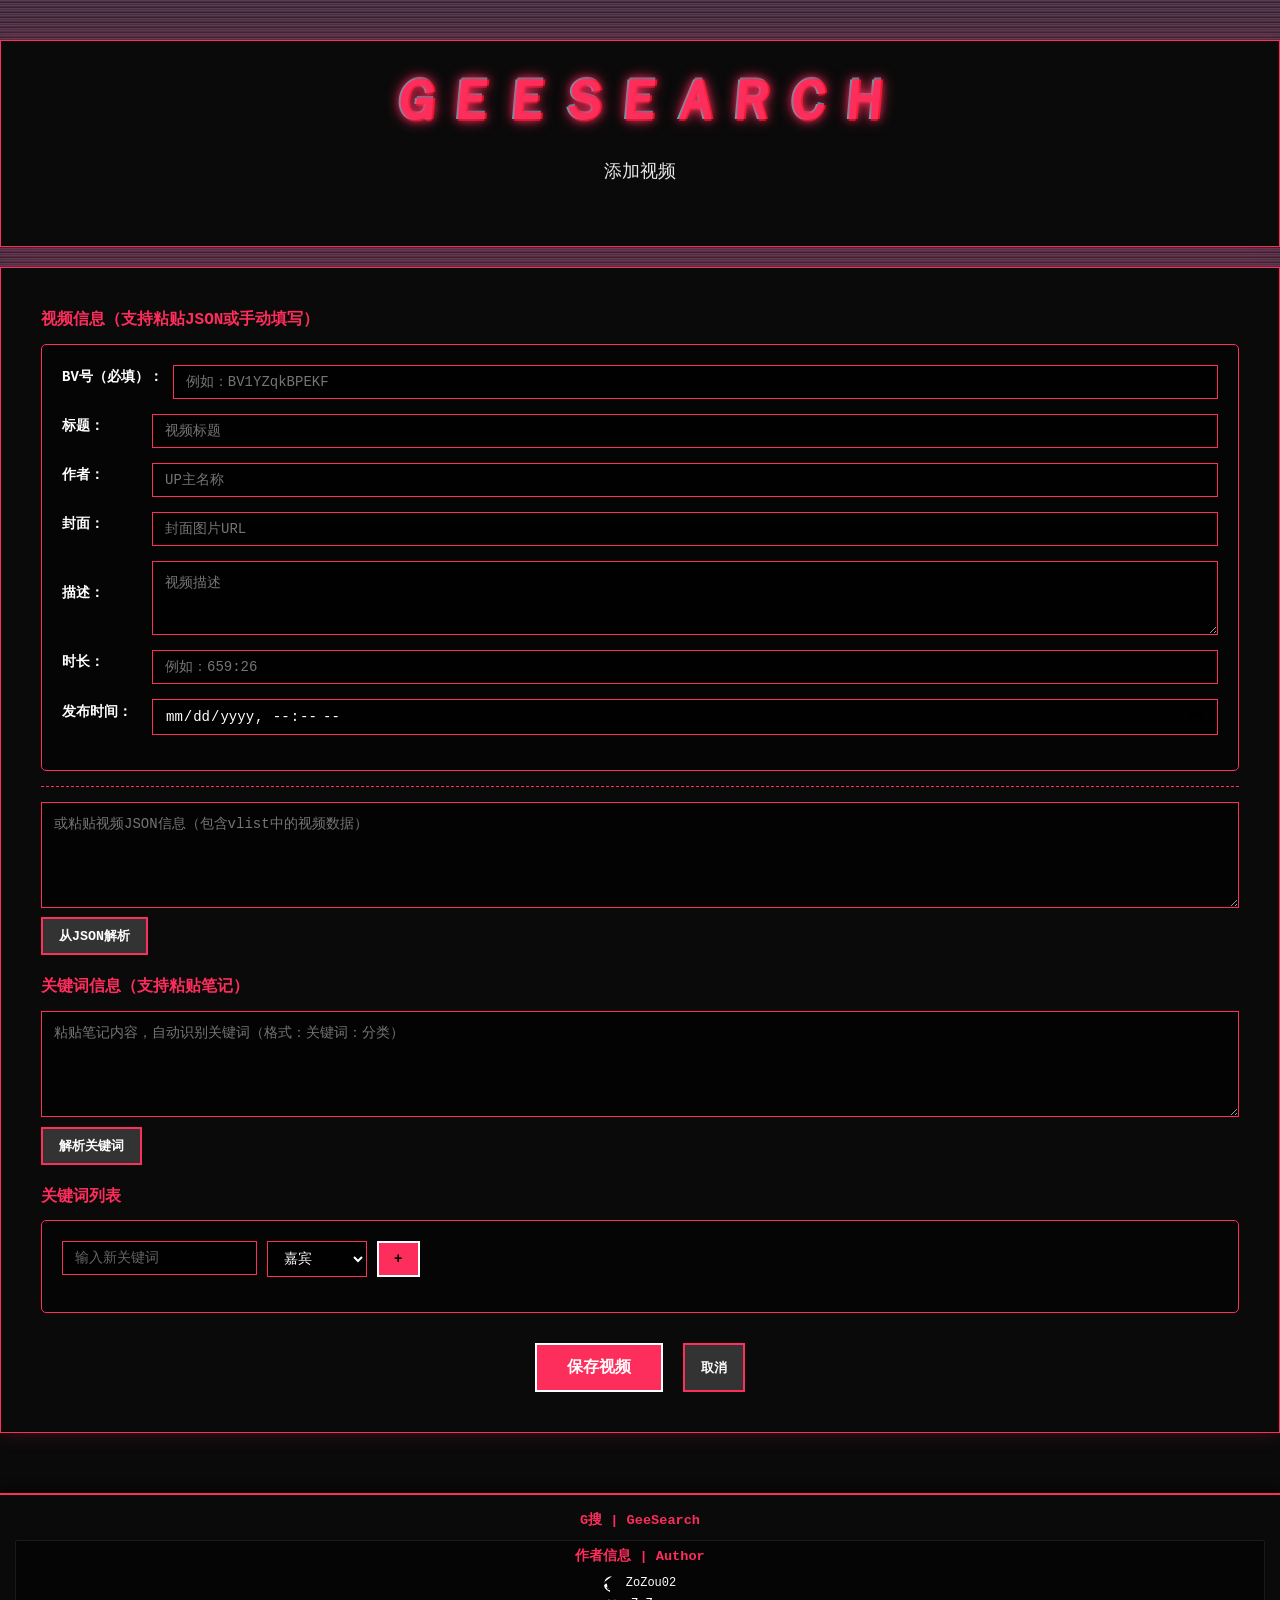
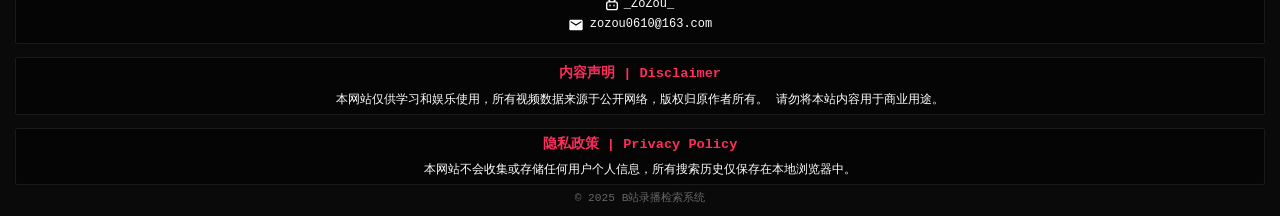
==== add-video.html @ bf0a5f52 "Initial commit for frontend" ====
<!DOCTYPE html>
<html lang="zh-CN">

<head>
    <meta charset="UTF-8">
    <meta name="viewport" content="width=device-width, initial-scale=1.0">
    <title>添加视频 - B站录播检索</title>
    <link rel="stylesheet" href="style.css">
</head>

<body>
    <div class="red-shift"></div>
    
    <!-- 主要内容区域 -->
    <main class="main-content">
        <!-- 标题部分 -->
        <div class="container">
            <header>
                <h1>ＧＥＥＳＥＡＲＣＨ</h1>
                <p class="subtitle">添加视频</p>
            </header>
        </div>
        
        <!-- 添加视频表单 -->
        <div class="container">
            <div class="add-video-section">
                <div class="form-group">
                    <label>视频信息（支持粘贴JSON或手动填写）</label>
                    <div class="video-info-inputs">
                        <div class="input-row">
                            <label>BV号（必填）：</label>
                            <input type="text" id="bvidInput" placeholder="例如：BV1YZqkBPEKF">
                        </div>
                        <div class="input-row">
                            <label>标题：</label>
                            <input type="text" id="titleInput" placeholder="视频标题">
                        </div>
                        <div class="input-row">
                            <label>作者：</label>
                            <input type="text" id="authorInput" placeholder="UP主名称">
                        </div>
                        <div class="input-row">
                            <label>封面：</label>
                            <input type="text" id="picInput" placeholder="封面图片URL">
                        </div>
                        <div class="input-row">
                            <label>描述：</label>
                            <textarea id="descriptionInput" rows="3" placeholder="视频描述"></textarea>
                        </div>
                        <div class="input-row">
                            <label>时长：</label>
                            <input type="text" id="lengthInput" placeholder="例如：659:26">
                        </div>
                        <div class="input-row">
                            <label>发布时间：</label>
                            <input type="datetime-local" id="createdInput" placeholder="发布时间">
                        </div>
                    </div>
                    <div class="json-input-section">
                        <textarea id="videoInfo" placeholder="或粘贴视频JSON信息（包含vlist中的视频数据）" rows="5"></textarea>
                        <button id="parseVideoBtn" class="btn-secondary">从JSON解析</button>
                    </div>
                </div>
                
                <div class="form-group">
                    <label for="videoKeywords">关键词信息（支持粘贴笔记）</label>
                    <textarea id="videoKeywords" placeholder="粘贴笔记内容，自动识别关键词（格式：关键词：分类）" rows="5"></textarea>
                    <button id="parseKeywordsBtn" class="btn-secondary">解析关键词</button>
                </div>
                
                <div class="form-group">
                    <label>关键词列表</label>
                    <div class="keywords-editor" id="keywordsEditor">
                        <div class="keywords-input-group">
                            <div style="position: relative; display: inline-block;">
                                <input type="text" id="newKeywordInput" placeholder="输入新关键词">
                                <div id="keywordSuggestions" class="keyword-suggestions"></div>
                            </div>
                            <select id="newKeywordCategory">
                                <option value="嘉宾">嘉宾</option>
                                <option value="游戏">游戏</option>
                                <option value="其他">其他</option>
                            </select>
                            <button id="addKeywordBtn" class="btn-add">+</button>
                        </div>
                        <div class="keywords-list" id="keywordsList">
                            <!-- 关键词列表将在这里显示 -->
                        </div>
                    </div>
                </div>
                
                <div class="form-actions">
                    <button id="saveBtn" class="btn-primary">保存视频</button>
                    <button id="cancelBtn" class="btn-secondary">取消</button>
                </div>
            </div>
        </div>
    </main>
    
    <!-- 底部footer -->
    <footer class="site-footer">
        <p>G搜 | GeeSearch</p>
        <div class="footer-info">
            <div class="footer-section">
                <p class="footer-section-title">作者信息 | Author</p>
                <p class="footer-section-content"><a href="https://github.com/ZoZou02" target="_blank"><svg width="16"
                            height="16" viewBox="0 0 24 24" class="link-icon">
                            <path
                                d="M12 .3a12 12 0 0 0-3.8 23.4c.6.1.8-.3.8-.6v-2c-3.3.7-4-1.6-4-1.6-.6-1.4-1.4-1.8-1.4-1.8-1-.7.1-.7.1-.7 1.2.1 1.8 1.2 1.8 1 1.8 2.8 1.3 3.5 1 0-.8.4-1.3.7-1.6-2.7-.3-5.5-1.3-5.5-6 0-1.2.5-2.3 1.3-3.1-.2-.4-.6-1.6 0-3.2 0 0 1-.3 3.4 1.2a11.5 11.5 0 0 1 6 0c2.3-1.5 3.3-1.2 3.3-1.2.6 1.6.2 2.8 0 3.2.9.8 1.3 1.9 1.3 3.2 0 4.6-2.8 5.6-5.5 5.9.5.4.9 1 .9 2.2v3.3c0 .3.1.7.8.6A12 12 0 0 0 12 .3">
                            </path>
                        </svg>ZoZou02</a></p>
                <p class="footer-section-content"><a href="https://space.bilibili.com/28593347" target="_blank"><svg
                            xmlns="http://www.w3.org/2000/svg" fill="currentColor" fill-rule="evenodd" height="1em"
                            style="flex:none;line-height:1" viewBox="0 0 24 24" width="1em" class="link-icon">
                            <title>bilibili</title>
                            <path clip-rule="evenodd"
                                d="M4.977 3.561a1.31 1.31 0 111.818-1.884l2.828 2.728c.08.078.149.163.205.254h4.277a1.32 1.32 0 01.205-.254l2.828-2.728a1.31 1.31 0 011.818 1.884L17.82 4.66h.848A5.333 5.333 0 0124 9.992v7.34a5.333 5.333 0 01-5.333 5.334H5.333A5.333 5.333 0 010 17.333V9.992a5.333 5.333 0 015.333-5.333h.781L4.977 3.56zm.356 3.67a2.667 2.667 0 00-2.666 2.667v7.529a2.667 2.667 0 002.666 2.666h13.334a2.667 2.667 0 002.666-2.666v-7.53a2.667 2.667 0 00-2.666-2.666H5.333zm1.334 5.192a1.333 1.333 0 112.666 0v1.192a1.333 1.333 0 11-2.666 0v-1.192zM16 11.09c-.736 0-1.333.597-1.333 1.333v1.192a1.333 1.333 0 102.666 0v-1.192c0-.736-.597-1.333-1.333-1.333z" />
                        </svg>_ZoZou_</a></p>
                <p class="footer-section-content"><a href="mailto:zozou0610@163.com" target="_blank"><svg width="16"
                            height="16" viewBox="0 0 24 24" class="link-icon">
                            <path
                                d="M20 4H4c-1.1 0-1.99.9-1.99 2L2 18c0 1.1.9 2 2 2h16c1.1 0 2-.9 2-2V6c0-1.1-.9-2-2-2zm0 4l-8 5-8-5V6l8 5 8-5v2z"
                                fill="currentColor"></path>
                        </svg> zozou0610@163.com</a></p>
            </div>

            <div class="footer-section">
                <p class="footer-section-title">内容声明 | Disclaimer</p>
                <p class="footer-section-content">
                    本网站仅供学习和娱乐使用，所有视频数据来源于公开网络，版权归原作者所有。
                    请勿将本站内容用于商业用途。
                </p>
            </div>
            <div class="footer-section">
                <p class="footer-section-title">隐私政策 | Privacy Policy</p>
                <p class="footer-section-content">
                    本网站不会收集或存储任何用户个人信息，所有搜索历史仅保存在本地浏览器中。
                </p>
            </div>
        </div>
        <p>© 2025 B站录播检索系统</p>
    </footer>
    
    <script type="module" src="add-video.js"></script>
</body>
</html>
---- style.css ----
@font-face {
    font-family: 'Pixel';
    src: local('Courier New'), local('MS Gothic');
}

* {
    margin: 0;
    padding: 0;
    box-sizing: border-box;
}

body {
    font-family: 'Pixel', monospace;
    background-color: #0a0a0a;
    color: #ffffff;
    line-height: 1.6;
    background-image: none;
    position: relative;
    overflow-x: hidden;
    padding: 0;
    margin: 0;
    box-sizing: border-box;
    max-width: 100vw;
    overflow-y: auto;
    min-height: 100vh;
    display: flex;
    flex-direction: column;
}

/* 扫描线效果 */
body::after {
    content: '';
    position: fixed;
    top: 0;
    left: 0;
    width: 100%;
    height: 100%;
    background: repeating-linear-gradient(0deg,
            transparent 0px,
            rgba(253, 45, 92, 0.3) 1px,
            transparent 2px);
    background-size: 100% 2px;
    background-position: 0 0;
    pointer-events: none;
    z-index: 99;
}

/* 蓝移线效果 */
body::before {
    content: '';
    position: fixed;
    top: -200%;
    left: 0;
    width: 100%;
    height: 400%;
    background: repeating-linear-gradient(0deg,
            transparent 0px,
            rgba(0, 225, 255, 0.5) 1px,
            transparent 3px);
    background-size: 100% 5px;
    background-repeat: repeat-y;
    background-attachment: fixed;
    opacity: 0.7;
    pointer-events: none;
    z-index: 98;
    animation: blueShift 12s linear infinite;
}

/* 蓝移线动画 */
@keyframes blueShift {
    0% {
        transform: translateY(0);
    }
    100% {
        transform: translateY(50%);
    }
}

/* 红移线效果 */
.red-shift {
    position: fixed;
    bottom: -200%;
    left: 0;
    width: 100%;
    height: 400%;
    background: repeating-linear-gradient(0deg,
            transparent 0px,
            rgba(255, 0, 60, 0.5) 1px,
            transparent 3px);
    background-size: 100% 5px;
    background-repeat: repeat-y;
    background-attachment: fixed;
    opacity: 0.7;
    pointer-events: none;
    z-index: 97;
    animation: redShift 50s linear infinite;
}

/* 红移线动画 */
@keyframes redShift {
    0% {
        transform: translateY(0);
    }
    100% {
        transform: translateY(-50%);
    }
}

.container {
    max-width: 1400px;
    margin: 0 auto;
    padding: 20px 20px;
    position: relative;
    background-color: #0a0a0a;
    border: 1px solid #fd2d5c;
    box-shadow: 0 0 20px rgba(253, 45, 92, 0.2);
    z-index: 101;
    margin-bottom: 20px;
}

/* 选中文字样式 */
::selection {
    background-color: #fd2d5c;
    color: #fff;
}

::-moz-selection {
    background-color: #fd2d5c;
    color: #fff;
}

header {
    text-align: center;
    margin-bottom: 40px;
    padding: 0;
}

/* 标题部分样式 */
header h1 {
    font-size: 3.4rem;
    color: #fd2d5c;
    letter-spacing: 2px;
    transform: skew(-5deg);
    margin: 0;
    font-weight: bold;
    text-shadow:
        0 0 8px #fd2d5c,
        0 0 15px #fd2d5c,
        2px 0 0 rgba(255, 0, 0, 0.9),
        -2px 0 0 rgba(0, 255, 255, 0.9),
        0 2px 0 rgba(255, 0, 0, 0.7),
        0 -2px 0 rgba(0, 255, 255, 0.7);
    animation: intermittentShake 3s infinite ease-in-out;
}

/* 间歇性抖动动画 */
@keyframes intermittentShake {

    0%,
    93%,
    100% {
        transform: translateX(0);
    }

    94% {
        transform: translateX(-1px);
    }

    95% {
        transform: translateX(1px);
    }

    96% {
        transform: translateX(-1px);
    }

    97% {
        transform: translateX(1px);
    }

    98% {
        transform: translateX(-0.5px);
    }

    99% {
        transform: translateX(0.5px);
    }
}

.subtitle {
    font-size: 1.1em;
    opacity: 0.9;
    color: #ffffff;
    margin-top: 10px;
}

.search-section {
    padding: 20px 20px;
}

.search-box {
    display: flex;
    max-width: 600px;
    margin: 0 auto;
    margin-bottom: 20px;
    background-color: rgba(0, 0, 0, 0.7);
    border: 1px solid #fd2d5c;
    position: relative;
}

.search-input-wrapper {
    flex: 1;
    position: relative;
}

#keyword {
    width: 100%;
    padding: 12px 15px;
    padding-right: 40px;
    font-size: 16px;
    border: none;
    background-color: rgba(0, 0, 0, 0.7);
    color: #ffffff;
    outline: none;
    font-family: 'Pixel', monospace;
}

.clear-btn {
    position: absolute;
    right: 10px;
    top: 50%;
    transform: translateY(-50%);
    background: none;
    border: none;
    color: #fd2d5c;
    font-size: 20px;
    cursor: pointer;
    padding: 0;
    width: 24px;
    height: 24px;
    display: flex;
    align-items: center;
    justify-content: center;
    font-family: 'Pixel', monospace;
    transition: all 0.2s ease;
    z-index: 10;
}

.clear-btn:hover {
    color: #ffffff;
    transform: translateY(-50%) scale(1.1);
}

.clear-btn.hidden {
    display: none;
}

#keyword::placeholder {
    color: #666666;
}

#keyword:focus {
    background-color: rgba(0, 0, 0, 0.9);
    box-shadow: 0 0 10px rgba(253, 45, 92, 0.5);
    border-color: #ffffff;
}

#search-btn {
    padding: 12px 25px;
    font-size: 16px;
    background-color: #fd2d5c;
    color: #000000;
    border: none;
    cursor: pointer;
    transition: all 0.2s ease;
    font-weight: bold;
    font-family: 'Pixel', monospace;
    text-transform: uppercase;
    letter-spacing: 2px;
}

#search-btn:hover {
    background-color: #ffffff;
    color: #fd2d5c;
    border-color: #fd2d5c;
    transform: scale(1.05);
}

/* 搜索历史样式 */
.search-history {
    position: absolute;
    width: 100%;
    background-color: #000;
    border: 1px solid #fd2d5c;
    box-shadow: 0 2px 10px rgba(253, 45, 92, 0.2);
    z-index: 1000;
    max-height: 200px;
    overflow-y: auto;
    display: none;
    margin-top: 0;
    top: 100%;
    left: 0;
    font-family: 'Pixel', monospace;
}

.search-history-item {
    padding: 10px 15px;
    cursor: pointer;
    transition: all 0.2s ease;
    color: #ffffff;
    border-bottom: 1px solid rgba(253, 45, 92, 0.1);
}

.search-history-item:hover {
    background-color: rgba(253, 45, 92, 0.1);
    color: #fd2d5c;
}

.search-history-item:last-child {
    border-bottom: none;
}

/* 关键词提示项样式 */
.keyword-suggestion {
    background-color: rgba(0, 225, 255, 0.05);
}

.keyword-suggestion:hover {
    background-color: rgba(0, 225, 255, 0.15);
}

/* 清除历史按钮 */
.clear-history {
    padding: 10px 15px;
    text-align: center;
    color: #ffffff;
    cursor: pointer;
    background-color: rgba(253, 45, 92, 0.1);
    border-top: 1px solid #fd2d5c;
}

.clear-history:hover {
    background-color: rgba(253, 45, 92, 0.2);
    color: #fd2d5c;
}

.hot-keywords {
    text-align: center;
    margin-top: 15px;
}

.hot-keywords h3 {
    font-size: 16px;
    margin-bottom: 10px;
    color: #fd2d5c;
    font-weight: bold;
}

.keyword-tags {
    display: flex;
    flex-wrap: wrap;
    justify-content: center;
    gap: 10px;
}

.keyword-tag {
    padding: 6px 12px;
    background-color: rgba(255, 0, 0, 0.1);
    color: #ffffff;
    border: none;
    font-size: 16px;
    cursor: pointer;
    transition: all 0.3s;
    display: inline-flex;
    align-items: center;
    gap: 6px;
    font-family: 'Pixel', monospace;
    transform: skew(-10deg);
}

.keyword-tag:hover {
    transform: skew(-10deg) scale(1.15);
}

/* 重置热门关键词样式，保持简洁 */
.hot-keywords .keyword-tag {
    background-color: rgba(255, 0, 0, 0.1);
    color: #ffffff;
    padding: 6px 12px;
    border: none;
    font-size: 14px;
    cursor: pointer;
    transition: all 0.3s;
    transform: skew(-10deg);
}

.hot-keywords .keyword-tag:hover {
    transform: skew(-10deg) scale(1.15);
}

.result-stats {
    margin-top: 15px;
    color: #ffffff;
    font-size: 14px;
    text-align: center;
}

.results-section {
    padding: 20px 20px;
}

.video-grid {
    display: grid;
    grid-template-columns: repeat(6, 1fr);
    gap: 20px;
    margin-bottom: 20px;
}

.video-card {
    background: rgba(0, 0, 0, 0.8);
    border: 1px solid rgba(253, 45, 92, 0.1);
    overflow: hidden;
    transition: all 0.3s ease;
    cursor: pointer;
    padding: 10px;
    display: flex;
    flex-direction: column;
    height: auto;
    position: relative;
    z-index: 1;
    pointer-events: auto;
}

.video-card img {
    pointer-events: none;
}

.video-info {
    padding: 0;
    flex-grow: 1;
    display: flex;
    flex-direction: column;
}

.video-card:hover {
    border-color: #fd2d5c;
    background-color: rgba(253, 45, 92, 0.05);
    transform: translateY(-2px);
}

.video-cover {
    width: 100%;
    aspect-ratio: 16 / 9;
    object-fit: cover;
    background-color: #000;
    margin-bottom: 15px;
    border: none;
    display: block;
}

.video-info {
    padding: 0;
}

.video-title {
    font-size: 14px;
    font-weight: 500;
    margin-bottom: 6px;
    line-height: 1.3;
    display: -webkit-box;
    -webkit-line-clamp: 3;
    -webkit-box-orient: vertical;
    overflow: hidden;
    text-overflow: ellipsis;
    height: auto;
    min-height: auto;
    color: #ffffff;
    font-family: 'Pixel', monospace;
}

.video-meta {
    font-size: 14px;
    color: #ffffff;
    display: flex;
    flex-direction: column;
    gap: 4px;
    font-weight: bold;
}

.video-meta-row {
    display: flex;
    justify-content: space-between;
    align-items: center;
    width: 100%;
}

.video-author {
    flex: 1;
    white-space: nowrap;
    overflow: hidden;
    text-overflow: ellipsis;
    margin-right: 8px;
    color: #ffffff;
}

.video-bv {
    color: #fd2d5c;
    font-weight: bold;
    font-size: 16px;
}

.video-date {
    font-size: 14px;
    color: #ffffff;
}

.pagination {
    display: flex;
    flex-direction: row;
    align-items: center;
    justify-content: center;
    gap: 15px;
    margin-top: 20px;
    padding: 10px;
    flex-wrap: wrap;
    line-height: 1;
}

.pagination-btn {
    padding: 6px 12px;
    background-color: #fd2d5c;
    color: #000000;
    border: 2px solid #ffffff;
    cursor: pointer;
    transition: all 0.2s ease;
    font-weight: bold;
    font-family: 'Pixel', monospace;
    text-transform: uppercase;
    letter-spacing: 1px;
    font-size: 14px;
    margin: 0 2px;
}

.pagination-btn:hover:not(:disabled) {
    background-color: #ffffff;
    color: #fd2d5c;
    border-color: #fd2d5c;
    transform: scale(1.05);
}

.pagination-btn:active {
    transform: scale(0.95);
}

.pagination-btn.active {
    background-color: #ffffff;
    color: #fd2d5c;
    border-color: #fd2d5c;
}

.pagination-ellipsis {
    color: #ffffff;
    margin: 0 8px;
    font-size: 16px;
}

.pagination-info {
    font-size: 14px;
    color: #ffffff;
    display: flex;
    align-items: center;
    gap: 20px;
    font-family: 'Pixel', monospace;
}

.jump-page {
    display: flex;
    align-items: center;
    gap: 5px;
}

.jump-input {
    width: 50px;
    padding: 6px 5px;
    background-color: rgba(0, 0, 0, 0.7);
    border: 1px solid #fd2d5c;
    color: #ffffff;
    font-family: 'Pixel', monospace;
    text-align: center;
    vertical-align: middle;
    height: auto;
}

/* 禁用数字输入框箭头 */
input[type=number]::-webkit-inner-spin-button,
input[type=number]::-webkit-outer-spin-button {
    -webkit-appearance: none;
    margin: 0;
}

.jump-btn {
    padding: 4px 8px;
    font-size: 12px;
    text-transform: none;
}

.jump-input:focus {
    outline: none;
    box-shadow: 0 0 5px rgba(253, 45, 92, 0.5);
}

.no-results {
    text-align: center;
    padding: 50px 20px;
    color: #ffffff;
    margin: 20px 0;
}

.loading {
    text-align: center;
    padding: 30px;
    color: #fd2d5c;
    display: none;
    font-weight: bold;
    font-family: 'Pixel', monospace;
}

.loading.active {
    display: block;
}

.loading::after {
    content: '';
    display: inline-block;
    width: 20px;
    height: 20px;
    border: 2px solid #ffffff;
    border-top: 2px solid #fd2d5c;
    border-radius: 50%;
    animation: spin 1s linear infinite;
    margin-left: 10px;
}

@keyframes spin {
    0% {
        transform: rotate(0deg);
    }
    100% {
        transform: rotate(360deg);
    }
}

/* 复古滚动条 */
::-webkit-scrollbar {
    width: 10px;
    height: 10px;
}

::-webkit-scrollbar-track {
    background: #000;
    border: 1px solid #fd2d5c;
}

::-webkit-scrollbar-thumb {
    background: #fd2d5c;
}

::-webkit-scrollbar-thumb:hover {
    background: #fd2d5c;
}


/* 主要内容区域样式 */
.main-content {
    flex: 1;
    padding: 40px 0 0 0;
    width: 100%;
}

/* 底部footer样式 - 与geelain-sample完全一致 */
.site-footer {
    text-align: center;
    padding: 15px;
    font-size: 0.7rem;
    color: #666;
    position: relative;
    bottom: 0;
    left: 0;
    width: 100%;
    z-index: 100;
    background-color: #0a0a0a;
    margin-top: 40px;
    border-top: 2px solid #fd2d5c;
    box-shadow: 0 -2px 10px rgba(0, 0, 0, 0.8);
    font-family: 'Pixel', monospace;
}

/* 访问计数器样式 */
.view-counter {
    font-family: 'Pixel', monospace;
    font-size: 0.9rem;
    color: #ffffff;
    margin: 10px 0;
    text-align: center;
    text-shadow: 0 0 5px rgba(253, 45, 92, 0.5);
    display: block;
}

/* 确保眼睛SVG与数字对齐 */
.view-counter svg {
    display: inline-block;
    vertical-align: bottom;
    margin-right: 4px;
    margin-bottom: -1px;
}

.view-counter span {
    display: inline-block;
    vertical-align: bottom;
    line-height: 1;
}

.site-footer p:first-child {
    color: #fd2d5c;
    font-weight: bold;
    margin-bottom: 8px;
    font-size: 0.85rem;
}

.footer-info {
    display: flex;
    flex-direction: column;
    gap: 8px;
    max-width: 100%;
    margin: 5px auto 0;
    text-align: center;
}

.footer-section {
    margin-bottom: 5px;
    padding: 5px;
    border: 1px solid #1a1a1a;
    background-color: #050505;
    border-radius: 2px;
}

.footer-section-title {
    font-weight: bold;
    color: #fd2d5c;
    margin-bottom: 3px;
    font-size: 0.8rem;
    display: block;
}

.footer-section-content {
    color: #ffffff;
    font-size: 0.75rem;
    line-height: 1.3;
    display: block;
}

/* 链接图标样式 */
.link-icon {
    display: inline-block;
    margin-right: 6px;
    vertical-align: middle;
    fill: currentColor;
    transition: transform 0.2s ease;
}

.footer-section-content a:hover .link-icon {
    transform: scale(1.1);
}

/* 页脚链接样式 */
.footer-section-content a {
    color: #ffffff;
    text-decoration: none;
    border-bottom: none;
    transition: all 0.3s ease;
    display: inline-flex;
    align-items: center;
}

.footer-section-content a:hover {
    color: #fd2d5c;
    border-bottom-color: #fd2d5c;
    text-shadow: 0 0 8px #fd2d5c;
}

/* 响应式设计 */
/* 超大屏幕 - 桌面显示器和电视 (1600px+) */
@media (min-width: 1600px) {
    .container {
        max-width: 1400px;
    }
}

/* 大屏幕 - 大屏幕桌面显示器 (1200px-1599px) */
@media (min-width: 1200px) and (max-width: 1599px) {
    .container {
        max-width: 1300px;
    }
}

/* 中等屏幕 - 标准桌面显示器 (992px-1199px) */
@media (min-width: 992px) and (max-width: 1199px) {
    .container {
        max-width: 1100px;
    }

    .video-grid {
        grid-template-columns: repeat(6, 1fr);
        gap: 15px;
    }

    .video-cover {
        height: auto;
        aspect-ratio: 16 / 9;
    }
}

/* 小屏幕 - 笔记本电脑和平板 (768px-991px) */
@media (min-width: 768px) and (max-width: 991px) {
    .container {
        max-width: 85%;
        margin: 0 auto;
        background-color: rgba(0, 0, 0, 0.75);
        margin-bottom: 20px;
    }

    .video-grid {
        grid-template-columns: repeat(4, 1fr);
        gap: 15px;
    }

    .video-cover {
        height: auto;
        aspect-ratio: 16 / 9;
    }

    header h1 {
        font-size: 2.4rem;
    }
}

/* 平板竖屏和大屏手机 (576px-767px) */
@media (min-width: 576px) and (max-width: 767px) {
    .container {
        max-width: 90%;
        margin: 0 auto;
        background-color: rgba(0, 0, 0, 0.7);
        margin-bottom: 20px;
    }

    .video-grid {
        grid-template-columns: repeat(3, 1fr);
        gap: 15px;
    }

    .video-cover {
        height: auto;
        aspect-ratio: 16 / 9;
    }

    header h1 {
        font-size: 2.2rem;
    }
}

/* 标准手机 (376px-575px) */
@media (min-width: 376px) and (max-width: 575px) {
    .container {
        max-width: 95%;
        margin: 0 8px;
        background-color: rgba(0, 0, 0, 0.65);
        margin-bottom: 20px;
    }

    .video-grid {
        grid-template-columns: repeat(2, 1fr);
        gap: 10px;
    }

    .video-cover {
        height: auto;
        aspect-ratio: 16 / 9;
    }

    header h1 {
        font-size: 2.4rem;
    }

    .search-box {
        flex-direction: column;
    }

    #search-btn {
        margin-top: 10px;
    }
}

/* 视频详情区域的返回按钮 */
.back-btn {
    display: inline-flex;
    align-items: center;
    justify-content: center;
    gap: 8px;
    margin: 0;
    padding: 15px 40px;
    font-size: 14px;
    font-weight: bold;
    font-family: 'Pixel', monospace;
    text-transform: uppercase;
    letter-spacing: 1px;
    color: white;
    text-decoration: none;
    background-color: #0a0a0a;
    border: 2px solid #666666;
    cursor: pointer;
    transition: all 0.3s ease;
    outline: none;
    position: relative;
    z-index: 1000;
    pointer-events: auto;
    line-height: 1;
    vertical-align: middle;
    background-clip: padding-box;
    -webkit-appearance: none;
    -moz-appearance: none;
    appearance: none;
}

.back-btn:hover {
    background-color: #555555;
    color: white;
    border-color: white;
    transform: scale(1.1);
}

.video-detail-section {
    padding: 20px 20px;
    margin-bottom: 20px;
}

.video-header {
    display: flex;
    flex-direction: row;
    gap: 20px;
    margin-bottom: 20px;
}

.video-cover-large {
    width: 400px;
    height: auto;
    max-height: 225px;
    object-fit: contain;
    background-color: #000;
    border: none;
}

.video-info-large {
    width: 100%;
    max-width: 600px;
}

.video-title-large {
    font-size: 24px;
    font-weight: 600;
    margin-bottom: 15px;
    line-height: 1.3;
    color: #ffffff;
    font-family: 'Pixel', monospace;
}

.video-meta-large {
    display: grid;
    grid-template-columns: repeat(2, 1fr);
    gap: 15px;
    margin-bottom: 20px;
    font-size: 16px;
    color: #ffffff;
}

.meta-item {
    display: flex;
    align-items: center;
    gap: 8px;
    font-weight: bold;
}

.meta-label {
    font-weight: bold;
    color: #fd2d5c;
    min-width: 70px;
}

/* 视频详情区域的B站按钮 */
.bilibili-link {
    display: inline-flex;
    align-items: center;
    justify-content: center;
    gap: 8px;
    padding: 12px 25px;
    font-size: 14px;
    font-weight: bold;
    font-family: 'Pixel', monospace;
    text-transform: uppercase;
    letter-spacing: 1px;
    color: white;
    text-decoration: none;
    background-color: #fd2d5c;
    border: 2px solid white;
    cursor: pointer;
    transition: all 0.3s ease;
}

.bilibili-link:hover {
    background-color: white;
    color: #fd2d5c;
    transform: scale(1.1);
    box-shadow: 0 0 10px rgba(253, 45, 92, 0.5);
}

.bilibili-link svg {
    display: inline-block;
    vertical-align: middle;
    width: 16px;
    height: 16px;
    fill: currentColor;
}

/* +按钮hover效果 */
.add-keyword-btn:hover {
    background-color: #555 !important;
    transform: skew(-10deg) scale(1.15) !important;
}

.video-description {
    background: rgba(0, 0, 0, 0.8);
    padding: 20px;
    border: 1px solid rgba(253, 45, 92, 0.1);
    margin-bottom: 20px;
    font-size: 14px;
    line-height: 1.6;
    color: #ffffff;
    font-family: 'Pixel', monospace;
}

.keywords-section {
    padding: 20px 20px;
}

.keywords-header {
    display: flex;
    justify-content: space-between;
    align-items: center;
    margin-bottom: 15px;
}

.keywords-header h2 {
    font-size: 18px;
    font-weight: 600;
    color: #fd2d5c;
}

.keyword-input-box {
    display: flex;
    gap: 10px;
    margin-bottom: 15px;
}

#newKeyword {
    flex: 1;
    padding: 8px 12px;
    font-size: 14px;
    border: none;
    background-color: rgba(0, 0, 0, 0.7);
    color: #ffffff;
    outline: none;
    transition: all 0.3s;
    font-family: 'Pixel', monospace;
}

#newKeyword::placeholder {
    color: #666666;
}

#newKeyword:focus {
    background-color: rgba(0, 0, 0, 0.9);
    box-shadow: 0 0 10px rgba(253, 45, 92, 0.5);
    border-color: #ffffff;
}

#newKeywordCategory {
    padding: 8px 12px;
    font-size: 14px;
    border: 1px solid #fd2d5c;
    background-color: rgba(0, 0, 0, 0.7);
    color: #ffffff;
    outline: none;
    font-family: 'Pixel', monospace;
}

#addKeywordBtn {
    padding: 8px 15px;
    font-size: 14px;
    background-color: #fd2d5c;
    color: #000000;
    border: 2px solid #ffffff;
    cursor: pointer;
    transition: all 0.2s ease;
    font-weight: bold;
    font-family: 'Pixel', monospace;
    text-transform: uppercase;
    letter-spacing: 1px;
}

#addKeywordBtn:hover {
    background-color: #ffffff;
    color: #fd2d5c;
    border-color: #fd2d5c;
    transform: scale(1.05);
}

.keywords-list {
    display: flex;
    flex-wrap: wrap;
    gap: 10px;
}

.keyword-count {
    background-color: rgba(255, 255, 255, 0.3);
    color: white;
    padding: 2px 8px;
    font-size: 12px;
    font-weight: 500;
    transform: skew(0deg) !important;
}

/* 确保keyword-tag的hover效果正确应用 */
.keyword-tag:hover .keyword-count {
    background-color: rgba(255, 255, 255, 0.5);
}

/* 移除旧的keyword-item样式，使用统一的keyword-tag样式 */
.keyword-item {
    display: none;
}

/* 删除关键词按钮样式 */
.delete-keyword-btn {
    display: none;
    margin-left: 4px;
    cursor: pointer;
    font-size: 16px;
    font-weight: bold;
    color: #ffffff;
    opacity: 0.7;
    transition: all 0.2s ease;
}

.delete-keyword-btn:hover {
    opacity: 1;
    color: #fd2d5c;
    transform: scale(1.2);
}

/* 编辑和删除视频按钮样式 */
.edit-video-btn,
.delete-video-btn {
    padding: 8px 16px;
    background-color: #333;
    color: white;
    border: 2px solid #fd2d5c;
    cursor: pointer;
    font-family: 'Pixel', monospace;
    font-weight: bold;
    font-size: 14px;
    transition: all 0.3s ease;
}

.edit-video-btn:hover,
.delete-video-btn:hover {
    background-color: #fd2d5c;
    color: white;
    transform: scale(1.05);
}

.delete-video-btn {
    border-color: #e74c3c;
}

.delete-video-btn:hover {
    background-color: #e74c3c;
    border-color: white;
}

.no-video {
    text-align: center;
    padding: 50px 20px;
    color: #ffffff;
    margin: 20px 0;
}

/* 小屏手机 (320px-375px) */
@media (min-width: 320px) and (max-width: 375px) {
    .container {
        max-width: 100%;
        margin: 0 5px;
        background-color: rgba(0, 0, 0, 0.6);
        margin-bottom: 20px;
        padding: 12px 12px;
    }

    body {
        margin: 20px 0;
    }

    .video-grid {
        grid-template-columns: 1fr;
        gap: 10px;
    }

    .video-cover {
        height: auto;
        aspect-ratio: 16 / 9;
    }

    header h1 {
        font-size: 2.2rem;
    }

    .search-box {
        flex-direction: column;
    }

    #search-btn {
        margin-top: 10px;
    }
}

/* 详情页响应式设计 */
@media (max-width: 991px) {
    .video-header {
        flex-direction: column;
    }
    
    .video-cover-large {
        width: 100%;
        height: auto;
    }
}

@media (max-width: 767px) {
    .video-meta-large {
        flex-direction: column;
        align-items: flex-start;
        gap: 10px;
    }
    
    .keyword-input-box {
        flex-direction: column;
    }
}

/* 添加视频页面样式 */
.add-video-section {
    padding: 20px;
}

.form-group {
    margin-bottom: 20px;
}

.form-group label {
    display: block;
    margin-bottom: 10px;
    color: #fd2d5c;
    font-weight: bold;
    font-size: 16px;
}

.video-info-inputs {
    background: rgba(0, 0, 0, 0.5);
    padding: 20px;
    border: 1px solid #fd2d5c;
    border-radius: 5px;
    margin-bottom: 15px;
}

.input-row {
    display: flex;
    align-items: center;
    margin-bottom: 15px;
    gap: 10px;
}

.input-row label {
    min-width: 80px;
    color: #ffffff;
    font-size: 14px;
}

.input-row input,
.input-row textarea {
    flex: 1;
    padding: 8px 12px;
    background-color: rgba(0, 0, 0, 0.7);
    color: #ffffff;
    border: 1px solid #fd2d5c;
    font-family: 'Pixel', monospace;
    font-size: 14px;
}

.input-row input:focus,
.input-row textarea:focus {
    outline: none;
    box-shadow: 0 0 10px rgba(253, 45, 92, 0.5);
}

.json-input-section {
    margin-top: 15px;
    padding-top: 15px;
    border-top: 1px dashed #fd2d5c;
}

.form-group textarea {
    width: 100%;
    padding: 12px;
    background-color: rgba(0, 0, 0, 0.7);
    color: #ffffff;
    border: 1px solid #fd2d5c;
    font-family: 'Pixel', monospace;
    font-size: 14px;
    resize: vertical;
}

.form-group textarea:focus {
    outline: none;
    box-shadow: 0 0 10px rgba(253, 45, 92, 0.5);
}

.btn-secondary {
    padding: 8px 16px;
    background-color: #333;
    color: white;
    border: 2px solid #fd2d5c;
    cursor: pointer;
    font-family: 'Pixel', monospace;
    font-weight: bold;
    transition: all 0.3s ease;
}

.btn-secondary:hover {
    background-color: #fd2d5c;
    color: white;
    transform: scale(1.05);
}

.keywords-editor {
    background: rgba(0, 0, 0, 0.5);
    padding: 20px;
    border: 1px solid #fd2d5c;
    border-radius: 5px;
}

.keywords-input-group {
    display: flex;
    gap: 10px;
    margin-bottom: 15px;
}

.keywords-input-group input {
    flex: 1;
    padding: 8px 12px;
    background-color: rgba(0, 0, 0, 0.7);
    color: #ffffff;
    border: 1px solid #fd2d5c;
    font-family: 'Pixel', monospace;
    font-size: 14px;
    transition: all 0.3s ease;
}

.keywords-input-group input:focus {
    outline: none;
    box-shadow: 0 0 10px rgba(253, 45, 92, 0.5);
    background-color: rgba(0, 0, 0, 0.9);
    border-color: #ffffff;
}

.keywords-input-group input::placeholder {
    color: #666666;
}

.keywords-input-group select {
    padding: 8px 12px;
    background-color: rgba(0, 0, 0, 0.7);
    color: #ffffff;
    border: 1px solid #fd2d5c;
    font-family: 'Pixel', monospace;
    font-size: 14px;
    cursor: pointer;
    transition: all 0.3s ease;
    min-width: 100px;
}

.keywords-input-group select:hover {
    background-color: rgba(253, 45, 92, 0.1);
    border-color: #ffffff;
}

.keywords-input-group select:focus {
    outline: none;
    box-shadow: 0 0 10px rgba(253, 45, 92, 0.5);
}

/* 关键词提示框 */
.keyword-suggestions {
    position: absolute;
    top: calc(100% + 5px);
    left: 0;
    width: 100%;
    max-height: 200px;
    overflow-y: auto;
    background-color: #000;
    border: 1px solid #fd2d5c;
    box-shadow: 0 2px 10px rgba(253, 45, 92, 0.2);
    z-index: 1000;
    display: none;
    margin-bottom: 10px;
}

/* 关键词提示项 */
.keyword-suggestion-item {
    padding: 10px 15px;
    cursor: pointer;
    color: #ffffff;
    font-family: 'Pixel', monospace;
    font-size: 14px;
    transition: background-color 0.2s;
    background-color: rgba(0, 225, 255, 0.05);
    border-bottom: 1px solid rgba(253, 45, 92, 0.2);
}

/* 关键词提示项悬停效果 */
.keyword-suggestion-item:hover {
    background-color: rgba(0, 225, 255, 0.15);
}

/* 关键词管理页面专用样式 */
.keyword-admin-section {
    background: rgba(0, 0, 0, 0.5);
    padding: 25px;
    border: 1px solid rgba(253, 45, 92, 0.3);
    border-radius: 5px;
}

.keyword-admin-section .keyword-input-group {
    display: flex;
    gap: 12px;
    align-items: center;
    flex-wrap: wrap;
}

.keyword-admin-section #keywordInput {
    flex: 2;
    min-width: 200px;
    padding: 12px 15px;
    background-color: rgba(0, 0, 0, 0.7);
    color: #ffffff;
    border: 2px solid #fd2d5c;
    font-family: 'Pixel', monospace;
    font-size: 16px;
    transition: all 0.3s ease;
}

.keyword-admin-section #keywordInput:focus {
    outline: none;
    box-shadow: 0 0 15px rgba(253, 45, 92, 0.6);
    background-color: rgba(0, 0, 0, 0.9);
    border-color: #ffffff;
    transform: scale(1.01);
}

.keyword-admin-section #keywordInput::placeholder {
    color: #666666;
}

.keyword-admin-section #categoryInput {
    padding: 12px 20px;
    background-color: rgba(0, 0, 0, 0.7);
    color: #ffffff;
    border: 2px solid #fd2d5c;
    font-family: 'Pixel', monospace;
    font-size: 16px;
    cursor: pointer;
    transition: all 0.3s ease;
    min-width: 120px;
}

.keyword-admin-section #categoryInput:hover {
    background-color: rgba(253, 45, 92, 0.15);
    border-color: #ffffff;
    transform: scale(1.02);
}

.keyword-admin-section #categoryInput:focus {
    outline: none;
    box-shadow: 0 0 15px rgba(253, 45, 92, 0.6);
    background-color: rgba(0, 0, 0, 0.9);
    border-color: #ffffff;
}

/* 自定义select下拉箭头 */
.keyword-admin-section #categoryInput {
    appearance: none;
    -webkit-appearance: none;
    -moz-appearance: none;
    background-image: url("data:image/svg+xml,%3Csvg xmlns='http://www.w3.org/2000/svg' width='12' height='12' viewBox='0 0 12 12'%3E%3Cpath fill='%23fd2d5c' d='M6 9L1 4h10z'/%3E%3C/svg%3E");
    background-repeat: no-repeat;
    background-position: right 10px center;
    padding-right: 35px;
}

.keyword-admin-section #categoryInput:hover {
    background-image: url("data:image/svg+xml,%3Csvg xmlns='http://www.w3.org/2000/svg' width='12' height='12' viewBox='0 0 12 12'%3E%3Cpath fill='%23ffffff' d='M6 9L1 4h10z'/%3E%3C/svg%3E");
}

/* 自定义select选项样式 */
.keyword-admin-section #categoryInput option,
.keyword-filter #filterCategory option {
    background-color: #0a0a0a;
    color: #ffffff;
    font-family: 'Pixel', monospace;
    font-size: 14px;
    padding: 10px;
    border: none;
}

.keyword-admin-section #categoryInput option:checked,
.keyword-filter #filterCategory option:checked {
    background-color: #fd2d5c;
    color: #000000;
    font-weight: bold;
}

.keyword-admin-section #descriptionInput {
    flex: 1;
    min-width: 150px;
    padding: 12px 15px;
    background-color: rgba(0, 0, 0, 0.7);
    color: #ffffff;
    border: 2px solid rgba(253, 45, 92, 0.5);
    font-family: 'Pixel', monospace;
    font-size: 16px;
    transition: all 0.3s ease;
}

.keyword-admin-section #descriptionInput:focus {
    outline: none;
    box-shadow: 0 0 15px rgba(253, 45, 92, 0.6);
    background-color: rgba(0, 0, 0, 0.9);
    border-color: #fd2d5c;
}

.keyword-admin-section #descriptionInput::placeholder {
    color: #666666;
}

.keyword-admin-section .btn-add {
    padding: 12px 25px;
    background-color: #fd2d5c;
    color: #000000;
    border: 2px solid #ffffff;
    cursor: pointer;
    font-family: 'Pixel', monospace;
    font-weight: bold;
    font-size: 16px;
    transition: all 0.3s ease;
    text-transform: uppercase;
    letter-spacing: 2px;
}

.keyword-admin-section .btn-add:hover {
    background-color: #ffffff;
    color: #fd2d5c;
    border-color: #fd2d5c;
    transform: scale(1.1);
    box-shadow: 0 0 15px rgba(253, 45, 92, 0.6);
}

.keyword-admin-section .btn-add:active {
    transform: scale(0.95);
}

/* 关键词筛选区域 */
.keyword-filter {
    margin-bottom: 15px;
}

.keyword-filter #filterCategory {
    padding: 10px 20px;
    background-color: rgba(0, 0, 0, 0.7);
    color: #ffffff;
    border: 2px solid #fd2d5c;
    font-family: 'Pixel', monospace;
    font-size: 16px;
    cursor: pointer;
    transition: all 0.3s ease;
    min-width: 150px;
}

.keyword-filter #filterCategory:hover {
    background-color: rgba(253, 45, 92, 0.15);
    border-color: #ffffff;
    transform: scale(1.02);
}

.keyword-filter #filterCategory:focus {
    outline: none;
    box-shadow: 0 0 15px rgba(253, 45, 92, 0.6);
    background-color: rgba(0, 0, 0, 0.9);
    border-color: #ffffff;
}

/* 自定义filterCategory下拉箭头 */
.keyword-filter #filterCategory {
    appearance: none;
    -webkit-appearance: none;
    -moz-appearance: none;
    background-image: url("data:image/svg+xml,%3Csvg xmlns='http://www.w3.org/2000/svg' width='12' height='12' viewBox='0 0 12 12'%3E%3Cpath fill='%23fd2d5c' d='M6 9L1 4h10z'/%3E%3C/svg%3E");
    background-repeat: no-repeat;
    background-position: right 15px center;
    padding-right: 40px;
}

.keyword-filter #filterCategory:hover {
    background-image: url("data:image/svg+xml,%3Csvg xmlns='http://www.w3.org/2000/svg' width='12' height='12' viewBox='0 0 12 12'%3E%3Cpath fill='%23ffffff' d='M6 9L1 4h10z'/%3E%3C/svg%3E");
}

/* 关键词列表区域 */
.keyword-admin-section .keywords-list {
    background: rgba(0, 0, 0, 0.3);
    padding: 20px;
    border: 1px solid rgba(253, 45, 92, 0.2);
    border-radius: 5px;
    min-height: 100px;
}

/* 主关键词区域样式 */
.main-keyword-section {
    background: rgba(0, 0, 0, 0.3);
    padding: 20px;
    border: 1px solid rgba(253, 45, 92, 0.2);
    border-radius: 5px;
    margin-bottom: 15px;
}

.main-keyword-input {
    display: flex;
    gap: 10px;
    margin-bottom: 15px;
}

#mainKeywordSearch {
    flex: 1;
    padding: 12px 15px;
    background-color: rgba(0, 0, 0, 0.7);
    color: #ffffff;
    border: 2px solid #fd2d5c;
    font-family: 'Pixel', monospace;
    font-size: 16px;
    transition: all 0.3s ease;
}

#mainKeywordSearch:focus {
    outline: none;
    box-shadow: 0 0 15px rgba(253, 45, 92, 0.6);
    background-color: rgba(0, 0, 0, 0.9);
    border-color: #ffffff;
    transform: scale(1.01);
}

#mainKeywordSearch::placeholder {
    color: #666666;
}

.main-keyword-input .btn-add {
    padding: 12px 25px;
    background-color: #fd2d5c;
    color: #000000;
    border: 2px solid #ffffff;
    cursor: pointer;
    font-family: 'Pixel', monospace;
    font-weight: bold;
    font-size: 16px;
    transition: all 0.3s ease;
    text-transform: uppercase;
    letter-spacing: 2px;
}

.main-keyword-input .btn-add:hover {
    background-color: #ffffff;
    color: #fd2d5c;
    border-color: #fd2d5c;
    transform: scale(1.1);
    box-shadow: 0 0 15px rgba(253, 45, 92, 0.6);
}

.main-keyword-input .btn-add:active {
    transform: scale(0.95);
}

.main-keyword-display {
    display: flex;
    flex-wrap: wrap;
    gap: 8px;
    min-height: 40px;
    padding: 10px;
    background: rgba(0, 0, 0, 0.2);
    border-radius: 3px;
}

.main-keyword-tag {
    transition: all 0.3s ease;
}

.main-keyword-tag:hover {
    transform: scale(1.1);
    box-shadow: 0 0 10px rgba(253, 45, 92, 0.5);
}

.remove-main-btn {
    transition: all 0.2s ease;
}

.remove-main-btn:hover {
    opacity: 1;
    color: #fd2d5c;
    transform: scale(1.2);
}

/* 主关键词搜索下拉框样式 */
.main-keyword-search-dropdown {
    position: absolute;
    top: 100%;
    left: 0;
    right: 0;
    background-color: rgba(0, 0, 0, 0.95);
    border: 1px solid #fd2d5c;
    border-radius: 5px;
    margin-top: 5px;
    max-height: 300px;
    overflow-y: auto;
    z-index: 1000;
    box-shadow: 0 4px 15px rgba(0, 0, 0, 0.5);
}

.main-keyword-search-result {
    transition: all 0.2s ease;
}

.main-keyword-search-result:hover {
    background-color: rgba(253, 45, 92, 0.2);
    transform: translateX(5px);
}

/* 关联关键词区域样式 */
.related-keywords-section {
    background: rgba(0, 0, 0, 0.3);
    padding: 20px;
    border: 1px solid rgba(253, 45, 92, 0.2);
    border-radius: 5px;
    margin-bottom: 15px;
}

.related-keywords-input {
    display: flex;
    gap: 10px;
    margin-bottom: 15px;
}

#relatedKeywordSearch {
    flex: 1;
    padding: 12px 15px;
    background-color: rgba(0, 0, 0, 0.7);
    color: #ffffff;
    border: 2px solid #fd2d5c;
    font-family: 'Pixel', monospace;
    font-size: 16px;
    transition: all 0.3s ease;
}

#relatedKeywordSearch:focus {
    outline: none;
    box-shadow: 0 0 15px rgba(253, 45, 92, 0.6);
    background-color: rgba(0, 0, 0, 0.9);
    border-color: #ffffff;
    transform: scale(1.01);
}

#relatedKeywordSearch::placeholder {
    color: #666666;
}

.related-keywords-input .btn-add {
    padding: 12px 25px;
    background-color: #fd2d5c;
    color: #000000;
    border: 2px solid #ffffff;
    cursor: pointer;
    font-family: 'Pixel', monospace;
    font-weight: bold;
    font-size: 16px;
    transition: all 0.3s ease;
    text-transform: uppercase;
    letter-spacing: 2px;
}

.related-keywords-input .btn-add:hover {
    background-color: #ffffff;
    color: #fd2d5c;
    border-color: #fd2d5c;
    transform: scale(1.1);
    box-shadow: 0 0 15px rgba(253, 45, 92, 0.6);
}

.related-keywords-input .btn-add:active {
    transform: scale(0.95);
}

.related-keywords-list {
    display: flex;
    flex-wrap: wrap;
    gap: 8px;
    min-height: 40px;
    padding: 10px;
    background: rgba(0, 0, 0, 0.2);
    border-radius: 3px;
}

.related-keyword-tag {
    transition: all 0.3s ease;
}

.related-keyword-tag:hover {
    transform: scale(1.1);
    box-shadow: 0 0 10px rgba(253, 45, 92, 0.5);
}

.remove-related-btn {
    transition: all 0.2s ease;
}

.remove-related-btn:hover {
    opacity: 1;
    color: #fd2d5c;
    transform: scale(1.2);
}

/* 关联关键词搜索下拉框样式 */
.related-search-dropdown {
    position: absolute;
    top: 100%;
    left: 0;
    right: 0;
    background-color: #000;
    border: 1px solid #fd2d5c;
    box-shadow: 0 4px 15px rgba(253, 45, 92, 0.3);
    z-index: 1000;
    max-height: 300px;
    overflow-y: auto;
    border-radius: 5px;
    margin-top: 5px;
    width: 100%;
}

.related-search-result {
    transition: all 0.2s ease;
}

.related-search-result:hover {
    background-color: rgba(253, 45, 92, 0.2);
}

/* 响应式设计 */
@media (max-width: 767px) {
    .keyword-admin-section .keyword-input-group {
        flex-direction: column;
        align-items: stretch;
    }
    
    .keyword-admin-section #keywordInput,
    .keyword-admin-section #categoryInput,
    .keyword-admin-section #descriptionInput,
    .keyword-admin-section .btn-add {
        width: 100%;
        min-width: auto;
    }
    
    .keyword-admin-section #categoryInput:hover,
    .keyword-admin-section .btn-add:hover {
        transform: scale(1.02);
    }
    
    .keyword-filter #filterCategory {
        width: 100%;
    }
    
    .keyword-filter #filterCategory:hover {
        transform: scale(1.02);
    }
}

.btn-add {
    padding: 8px 16px;
    background-color: #fd2d5c;
    color: white;
    border: 2px solid white;
    cursor: pointer;
    font-family: 'Pixel', monospace;
    font-weight: bold;
    font-size: 18px;
    transition: all 0.3s ease;
}

.btn-add:hover {
    background-color: white;
    color: #fd2d5c;
    transform: scale(1.1);
}

.form-actions {
    display: flex;
    gap: 20px;
    justify-content: center;
    margin-top: 30px;
}

.btn-primary {
    padding: 12px 30px;
    background-color: #fd2d5c;
    color: white;
    border: 2px solid white;
    cursor: pointer;
    font-family: 'Pixel', monospace;
    font-weight: bold;
    font-size: 16px;
    transition: all 0.3s ease;
}

.btn-primary:hover {
    background-color: white;
    color: #fd2d5c;
    transform: scale(1.05);
    box-shadow: 0 0 10px rgba(253, 45, 92, 0.5);
}
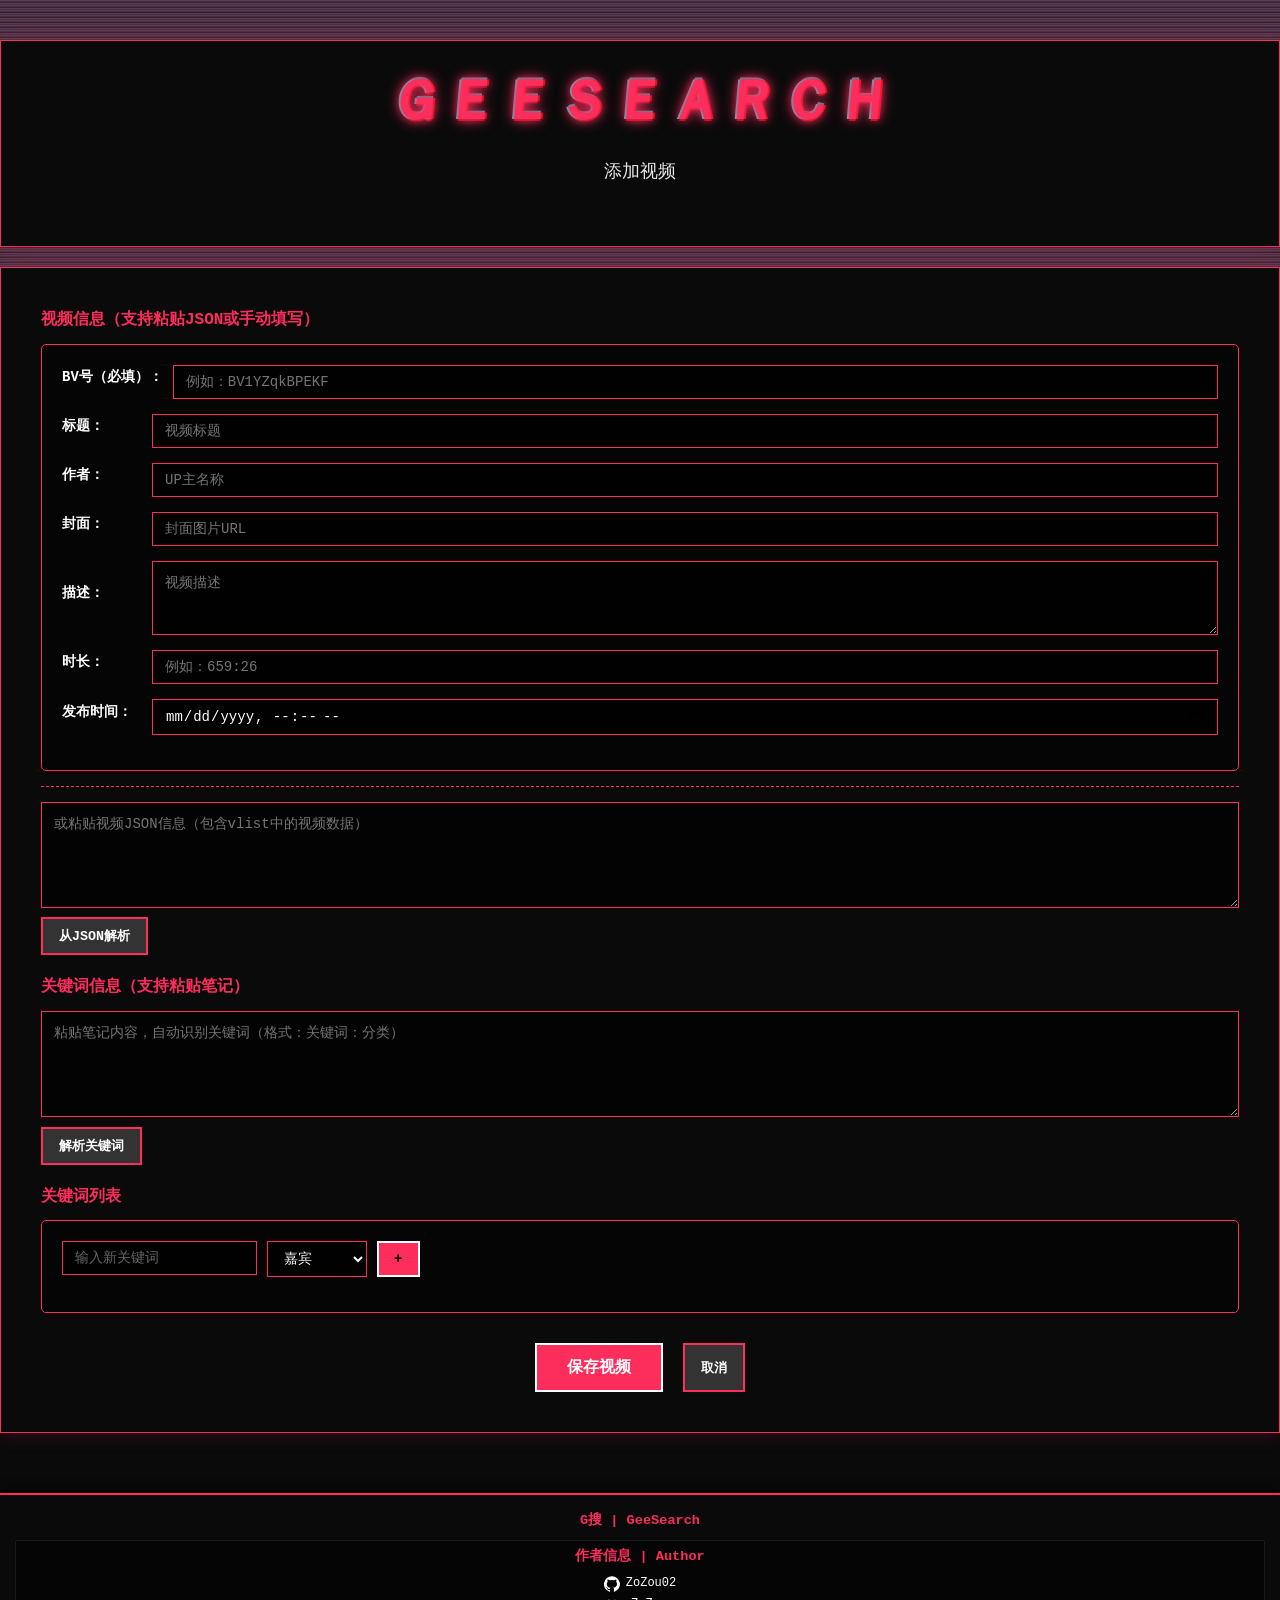
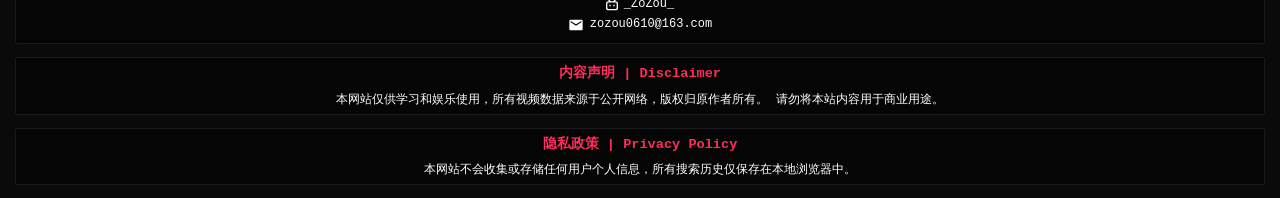
==== commit 5d942767: "refactor(ui): 统一页面标题和页脚样式，移除冗余信息 - 将所有页面标题统一为"GeeSearch - [页面名称]"格式 - 为所有页面添加返回首页的链接 - 移除页脚中的版权信息和灵感" ====
--- a/add-video.html
+++ b/add-video.html
@@ -4,7 +4,7 @@
 <head>
     <meta charset="UTF-8">
     <meta name="viewport" content="width=device-width, initial-scale=1.0">
-    <title>添加视频 - B站录播检索</title>
+    <title>GeeSearch - 添加视频</title>
     <link rel="stylesheet" href="style.css">
 </head>
 
@@ -16,7 +16,7 @@
         <!-- 标题部分 -->
         <div class="container">
             <header>
-                <h1>ＧＥＥＳＥＡＲＣＨ</h1>
+                <h1><a href="index.html" style="text-decoration:none;color:inherit;">ＧＥＥＳＥＡＲＣＨ</a></h1>
                 <p class="subtitle">添加视频</p>
             </header>
         </div>
@@ -103,12 +103,13 @@
         <div class="footer-info">
             <div class="footer-section">
                 <p class="footer-section-title">作者信息 | Author</p>
-                <p class="footer-section-content"><a href="https://github.com/ZoZou02" target="_blank"><svg width="16"
-                            height="16" viewBox="0 0 24 24" class="link-icon">
+                <p class="footer-section-content"><a href="https://github.com/ZoZou02" target="_blank">
+                        <svg width="16" height="16" viewBox="0 0 24 24" class="link-icon">
                             <path
-                                d="M12 .3a12 12 0 0 0-3.8 23.4c.6.1.8-.3.8-.6v-2c-3.3.7-4-1.6-4-1.6-.6-1.4-1.4-1.8-1.4-1.8-1-.7.1-.7.1-.7 1.2.1 1.8 1.2 1.8 1 1.8 2.8 1.3 3.5 1 0-.8.4-1.3.7-1.6-2.7-.3-5.5-1.3-5.5-6 0-1.2.5-2.3 1.3-3.1-.2-.4-.6-1.6 0-3.2 0 0 1-.3 3.4 1.2a11.5 11.5 0 0 1 6 0c2.3-1.5 3.3-1.2 3.3-1.2.6 1.6.2 2.8 0 3.2.9.8 1.3 1.9 1.3 3.2 0 4.6-2.8 5.6-5.5 5.9.5.4.9 1 .9 2.2v3.3c0 .3.1.7.8.6A12 12 0 0 0 12 .3">
+                                d="M12 .3a12 12 0 0 0-3.8 23.4c.6.1.8-.3.8-.6v-2c-3.3.7-4-1.6-4-1.6-.6-1.4-1.4-1.8-1.4-1.8-1-.7.1-.7.1-.7 1.2.1 1.8 1.2 1.8 1.2 1 1.8 2.8 1.3 3.5 1 0-.8.4-1.3.7-1.6-2.7-.3-5.5-1.3-5.5-6 0-1.2.5-2.3 1.3-3.1-.2-.4-.6-1.6 0-3.2 0 0 1-.3 3.4 1.2a11.5 11.5 0 0 1 6 0c2.3-1.5 3.3-1.2 3.3-1.2.6 1.6.2 2.8 0 3.2.9.8 1.3 1.9 1.3 3.2 0 4.6-2.8 5.6-5.5 5.9.5.4.9 1 .9 2.2v3.3c0 .3.1.7.8.6A12 12 0 0 0 12 .3">
                             </path>
-                        </svg>ZoZou02</a></p>
+                        </svg>
+                        ZoZou02</a></p>
                 <p class="footer-section-content"><a href="https://space.bilibili.com/28593347" target="_blank"><svg
                             xmlns="http://www.w3.org/2000/svg" fill="currentColor" fill-rule="evenodd" height="1em"
                             style="flex:none;line-height:1" viewBox="0 0 24 24" width="1em" class="link-icon">
@@ -138,7 +139,6 @@
                 </p>
             </div>
         </div>
-        <p>© 2025 B站录播检索系统</p>
     </footer>
     
     <script type="module" src="add-video.js"></script>
